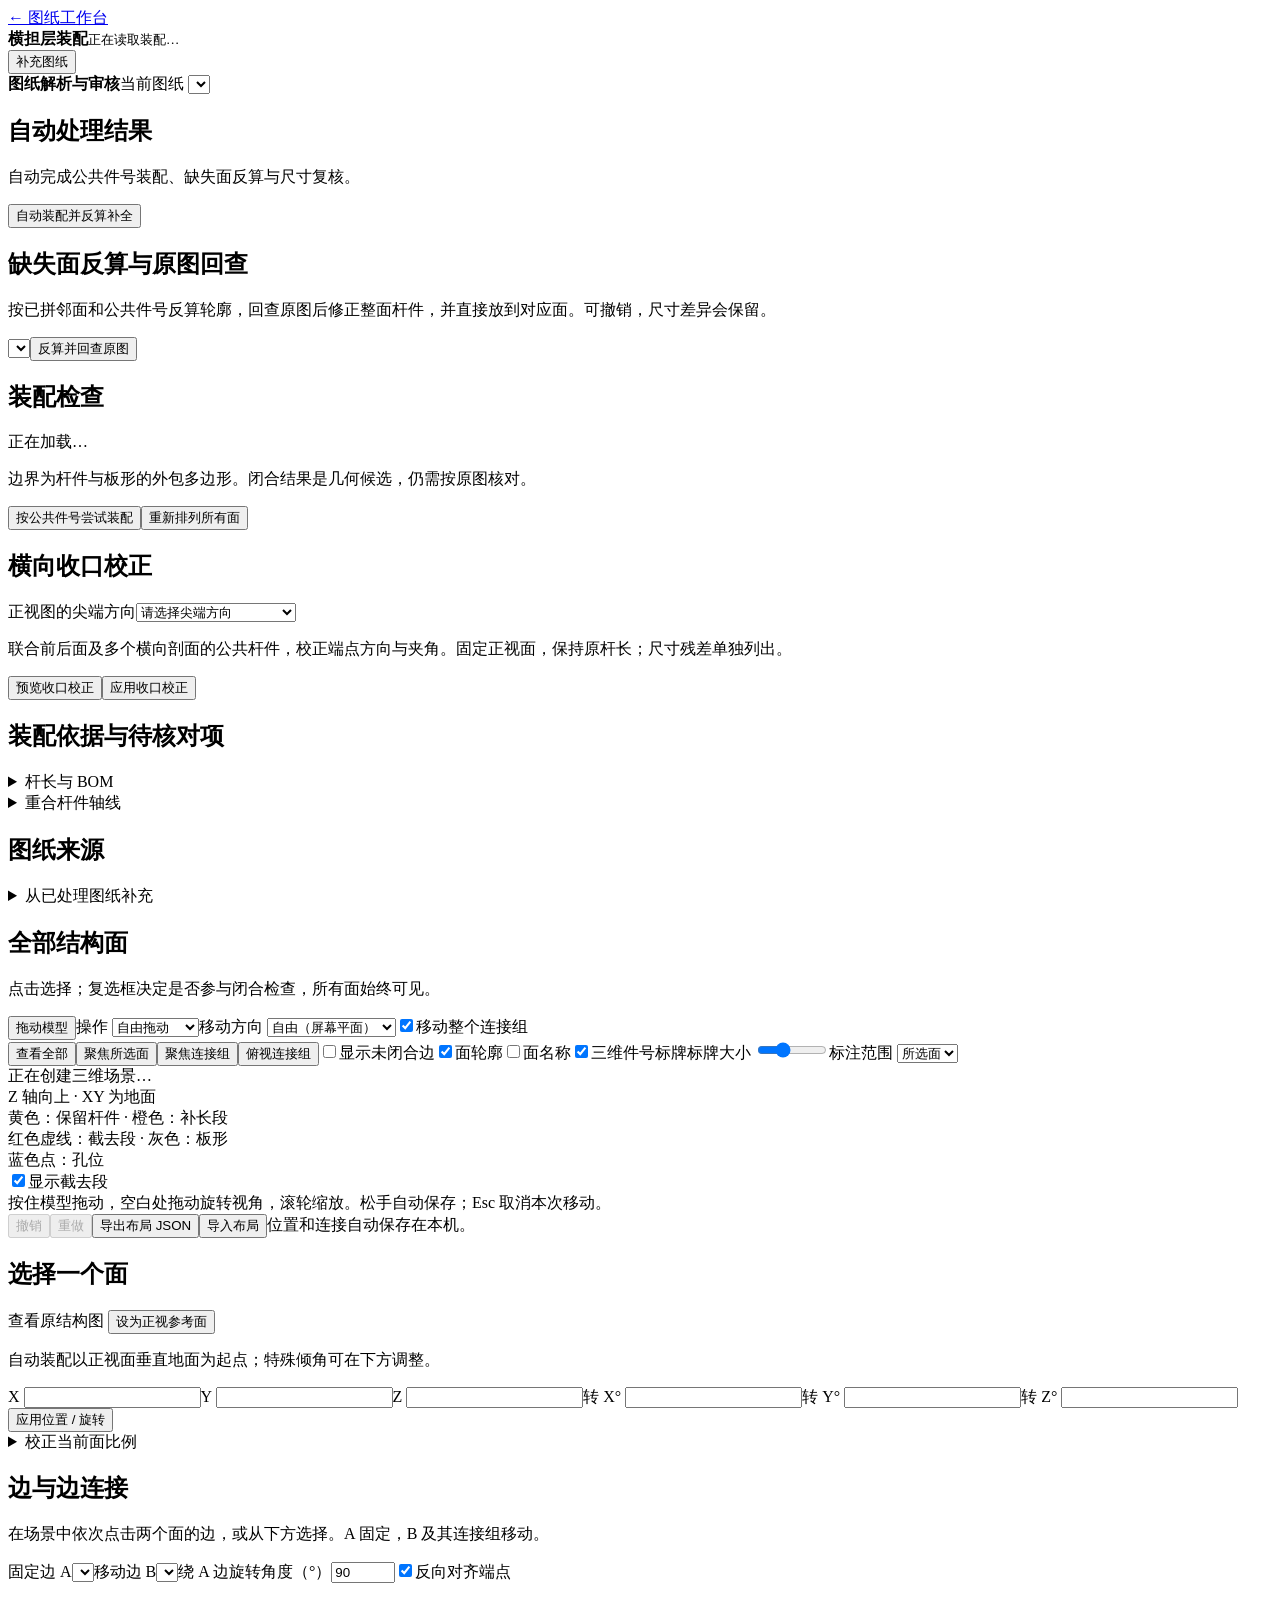
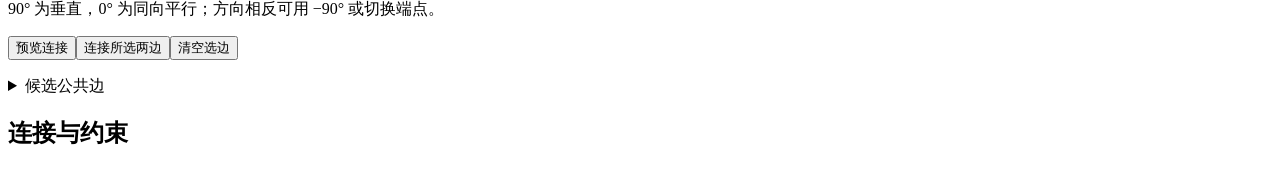
==== tower_rebuild/assembly_web/index.html @ 7a096d56 "Add automatic polyhedron assembly and back-calculated face completion" ====
<!doctype html>
<html lang="zh-CN">
<head><meta charset="utf-8"><meta name="viewport" content="width=device-width,initial-scale=1"><title>横担层 · 多面装配</title><link rel="stylesheet" href="/assembly-assets/style.css">
<script type="importmap">{"imports":{"three":"/assembly-assets/three.module.js"}}</script>
<script type="module" src="/assembly-assets/app.js"></script></head>
<body>
<header><a href="/">← 图纸工作台</a><div><strong id="title">横担层装配</strong><small id="save-state">正在读取装配…</small></div><button id="add">补充图纸</button><input type="file" id="pdfs" accept=".pdf,application/pdf" multiple hidden></header>
<div id="error" role="alert" hidden></div>
<section id="drawing-tools" aria-label="图纸解析与审核">
<div class="drawing-heading"><strong>图纸解析与审核</strong><label>当前图纸 <select id="drawing-source" aria-label="当前查看结果的图纸"></select></label><span id="drawing-status" role="status"></span></div>
<div id="drawing-actions" class="drawing-actions"></div>
</section>
<main>
<aside class="left">
<section id="automatic-pipeline-panel"><h2>自动处理结果</h2><p id="automatic-pipeline-status" class="note">自动完成公共件号装配、缺失面反算与尺寸复核。</p><div id="automatic-pipeline-details"></div><button id="automatic-pipeline" class="primary">自动装配并反算补全</button></section>
<section id="missing-face-panel"><h2>缺失面反算与原图回查</h2><p class="note">按已拼邻面和公共件号反算轮廓，回查原图后修正整面杆件，并直接放到对应面。可撤销，尺寸差异会保留。</p><select id="missing-face" aria-label="待回查结构面"></select><button id="review-missing-face" class="primary">反算并回查原图</button><p id="missing-face-status" class="note"></p><div id="missing-face-result" hidden><div id="missing-face-dimensions"></div><div class="table-scroll"><table id="missing-face-comparisons"></table></div><div id="missing-face-issues"></div><label><input id="missing-face-outline" type="checkbox">显示反算轮廓（橙色）</label><label><input id="missing-face-native" type="checkbox">对照原图外包轴的刚性试拼</label><button id="focus-missing-face">正对修正底面</button><p class="note">黄色：保留段；橙色：补长段；红色虚线：截去段。原 PDF、BOM 和原识别尺寸保留，整面修正是按邻面约束生成的候选。</p><p><a id="missing-face-corrected" target="_blank" rel="noopener" hidden>查看修正后的结构图（含件号）</a></p><a id="missing-face-source" target="_blank" rel="noopener"><img id="missing-face-crop" alt="原图回查：黄色为外包轴候选，红色为原识别段">放大查看原图证据</a><p class="note">原图标注：黄色为原生轮廓延伸候选，红色虚线为原识别段；切口尚未确认。</p><a id="missing-face-report" target="_blank" rel="noopener">查看完整回查 JSON</a></div></section>
<section><h2>装配检查</h2><p id="assessment">正在加载…</p><div id="metrics"></div><p class="note">边界为杆件与板形的外包多边形。闭合结果是几何候选，仍需按原图核对。</p><button id="auto">按公共件号尝试装配</button><p id="auto-status" class="note" role="status" aria-live="polite" hidden></p><button id="arrange">重新排列所有面</button></section>
<section><h2>横向收口校正</h2><label>正视图的尖端方向<select id="tip-direction"><option value="">请选择尖端方向</option><option value="negative_x">左侧（正视面局部 −X）</option><option value="positive_x">右侧（正视面局部 +X）</option></select></label><p class="note">联合前后面及多个横向剖面的公共杆件，校正端点方向与夹角。固定正视面，保持原杆长；尺寸残差单独列出。</p><button id="preview-taper">预览收口校正</button><button id="apply-taper">应用收口校正</button><p id="taper-status" class="note"></p></section>
<section><h2>装配依据与待核对项</h2><div id="review-summary"></div><div id="blockers"></div><div id="bridge-conflicts"></div><details><summary id="length-count">杆长与 BOM</summary><div id="length-conflicts"></div></details><details><summary id="overlap-count">重合杆件轴线</summary><div id="axis-overlaps"></div></details></section>
<section><h2>图纸来源 <span id="source-count"></span></h2><div id="sources"></div><details><summary>从已处理图纸补充</summary><div id="existing-jobs"></div><button id="add-existing">加入所选图纸</button></details></section>
<section><h2>全部结构面 <span id="face-count"></span></h2><p class="note">点击选择；复选框决定是否参与闭合检查，所有面始终可见。</p><div id="faces"></div></section>
</aside>
<div class="center">
<nav class="manipulation-tools" aria-label="模型移动"><button id="drag-model" class="primary" aria-pressed="true">拖动模型</button><label>操作 <select id="mode"><option value="drag" selected>自由拖动</option><option value="orbit">旋转视角</option><option value="edge">选择连接边</option></select></label><label>移动方向 <select id="drag-axis"><option value="screen">自由（屏幕平面）</option><option value="xy">地面 XY</option><option value="x">仅 X 方向</option><option value="y">仅 Y 方向</option><option value="z">仅 Z 方向（升降）</option></select></label><label><input type="checkbox" id="move-connected" checked>移动整个连接组</label></nav>
<nav><button id="fit">查看全部</button><button id="focus">聚焦所选面</button><button id="focus-group">聚焦连接组</button><button id="plan-group">俯视连接组</button><label><input type="checkbox" id="open-edges">显示未闭合边</label><label><input type="checkbox" id="envelopes" checked>面轮廓</label><label><input type="checkbox" id="face-titles">面名称</label><label><input type="checkbox" id="member-labels" checked>三维件号标牌</label><label>标牌大小 <input id="member-label-size" type="range" min="0.6" max="1.8" step="0.1" value="1" title="标牌随模型缩放，可在此调整实体大小" style="width:70px"></label><label>标注范围 <select id="member-label-scope"><option value="selected">所选面</option><option value="all">全部面</option></select></label></nav>
<div id="viewport"><div id="loading">正在创建三维场景…</div><div id="legend">Z 轴向上 · XY 为地面<br>黄色：保留杆件 · 橙色：补长段<br>红色虚线：截去段 · 灰色：板形<br>蓝色点：孔位<br><label><input id="trimmed-segments" type="checkbox" checked>显示截去段</label></div></div>
<div id="hint">按住模型拖动，空白处拖动旋转视角，滚轮缩放。松手自动保存；Esc 取消本次移动。</div>
<div class="bottom"><button id="undo" disabled>撤销</button><button id="redo" disabled>重做</button><button id="export">导出布局 JSON</button><button id="import">导入布局</button><input type="file" id="layout-file" accept=".json" hidden><span>位置和连接自动保存在本机。</span></div>
</div>
<aside class="right">
<section><h2 id="selected-title">选择一个面</h2><p id="face-info" class="note"></p><a id="source-image" target="_blank" rel="noopener">查看原结构图</a><img id="crop" alt="所选结构图" hidden>
<button id="front">设为正视参考面</button><p class="note">自动装配以正视面垂直地面为起点；特殊倾角可在下方调整。</p>
<div id="member-info" class="constraint" hidden><strong id="member-title"></strong><p id="member-detail"></p><small>件号对应当前识别结果，供逐杆核对。</small></div>
<div class="fields"><label>X <input id="px" type="number" step="10"></label><label>Y <input id="py" type="number" step="10"></label><label>Z <input id="pz" type="number" step="10"></label><label>转 X° <input id="rx" type="number" step="1"></label><label>转 Y° <input id="ry" type="number" step="1"></label><label>转 Z° <input id="rz" type="number" step="1"></label></div><button id="apply-pose">应用位置 / 旋转</button>
<details><summary>校正当前面比例</summary><label>毫米 / PDF 点 <input id="scale" type="number" min="0.0001" step="0.01"></label><button id="apply-scale">保存比例</button><p class="note">须来自该结构面的已知尺寸；比例变化后重新检查连接间隙。</p></details></section>
<section><h2>边与边连接</h2><p class="note">在场景中依次点击两个面的边，或从下方选择。A 固定，B 及其连接组移动。</p><label>固定边 A<select id="edge-a"></select></label><label>移动边 B<select id="edge-b"></select></label><label>绕 A 边旋转角度（°）<input id="angle" type="number" min="-180" max="180" value="90"></label><label><input id="flip" type="checkbox" checked>反向对齐端点</label><p class="note">90° 为垂直，0° 为同向平行；方向相反可用 −90° 或切换端点。</p><button id="preview-connect">预览连接</button><button class="primary" id="connect">连接所选两边</button><button id="cancel-preview" hidden>取消预览</button><button id="clear-edges">清空选边</button><p id="preview-message" class="warn" hidden></p><p id="edge-info" class="note"></p>
<details><summary id="match-count">候选公共边</summary><div id="matches"></div></details></section>
<section><h2>连接与约束</h2><div id="links"></div><div id="constraints"></div></section>
</aside>
</main>
</body></html>
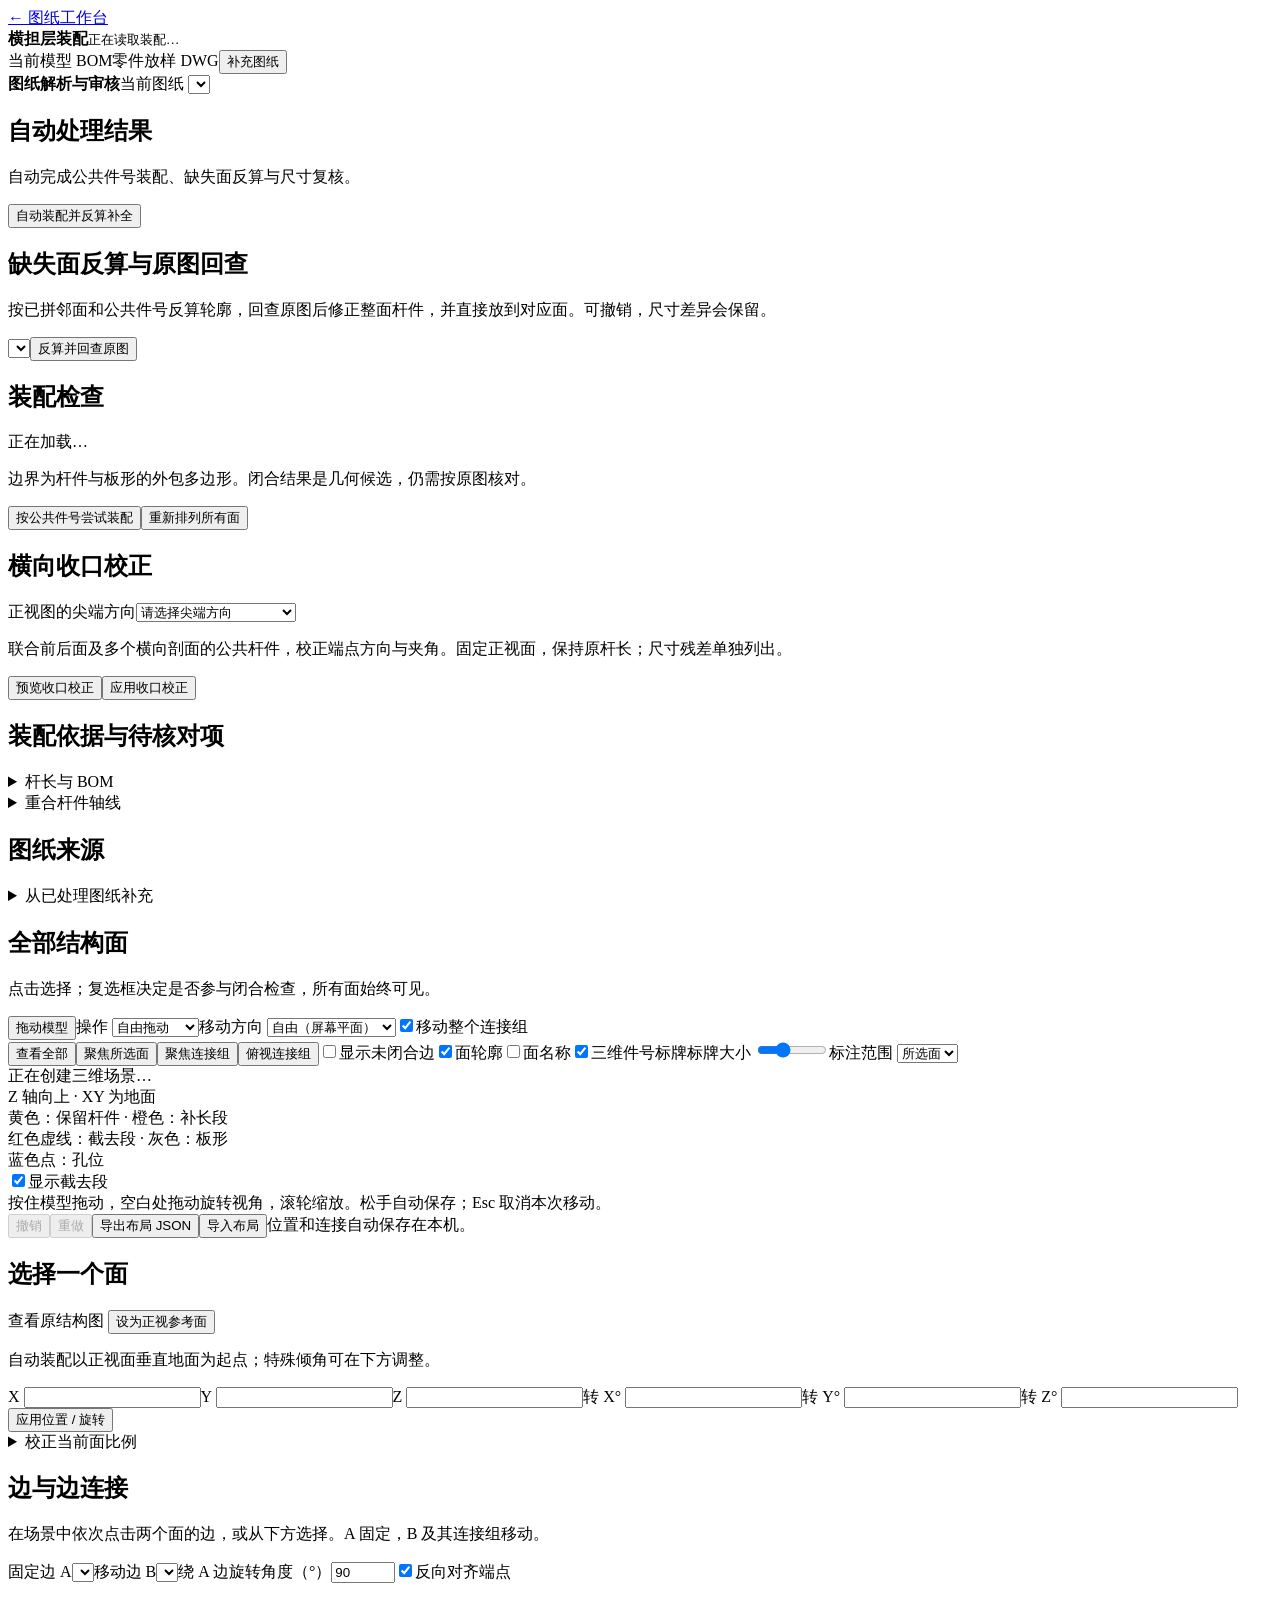
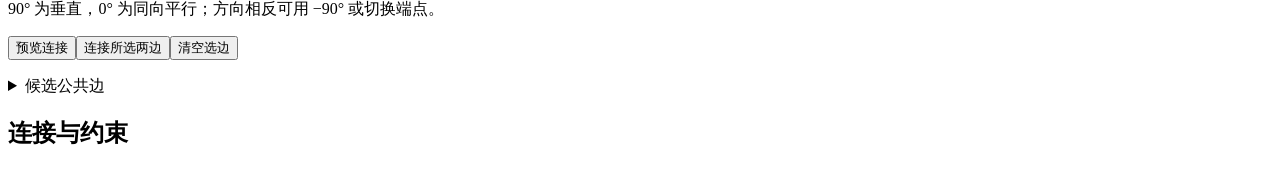
==== commit 468aeed2: "feat: add schematic dimension audit, final BOM and verified DWG part exports" ====
--- a/tower_rebuild/assembly_web/index.html
+++ b/tower_rebuild/assembly_web/index.html
@@ -4,7 +4,7 @@
 <script type="importmap">{"imports":{"three":"/assembly-assets/three.module.js"}}</script>
 <script type="module" src="/assembly-assets/app.js"></script></head>
 <body>
-<header><a href="/">← 图纸工作台</a><div><strong id="title">横担层装配</strong><small id="save-state">正在读取装配…</small></div><button id="add">补充图纸</button><input type="file" id="pdfs" accept=".pdf,application/pdf" multiple hidden></header>
+<header><a href="/">← 图纸工作台</a><div><strong id="title">横担层装配</strong><small id="save-state">正在读取装配…</small></div><a id="final-bom" target="_blank" rel="noopener">当前模型 BOM</a><a id="part-drawings" target="_blank" rel="noopener">零件放样 DWG</a><button id="add">补充图纸</button><input type="file" id="pdfs" accept=".pdf,application/pdf" multiple hidden></header>
 <div id="error" role="alert" hidden></div>
 <section id="drawing-tools" aria-label="图纸解析与审核">
 <div class="drawing-heading"><strong>图纸解析与审核</strong><label>当前图纸 <select id="drawing-source" aria-label="当前查看结果的图纸"></select></label><span id="drawing-status" role="status"></span></div>
